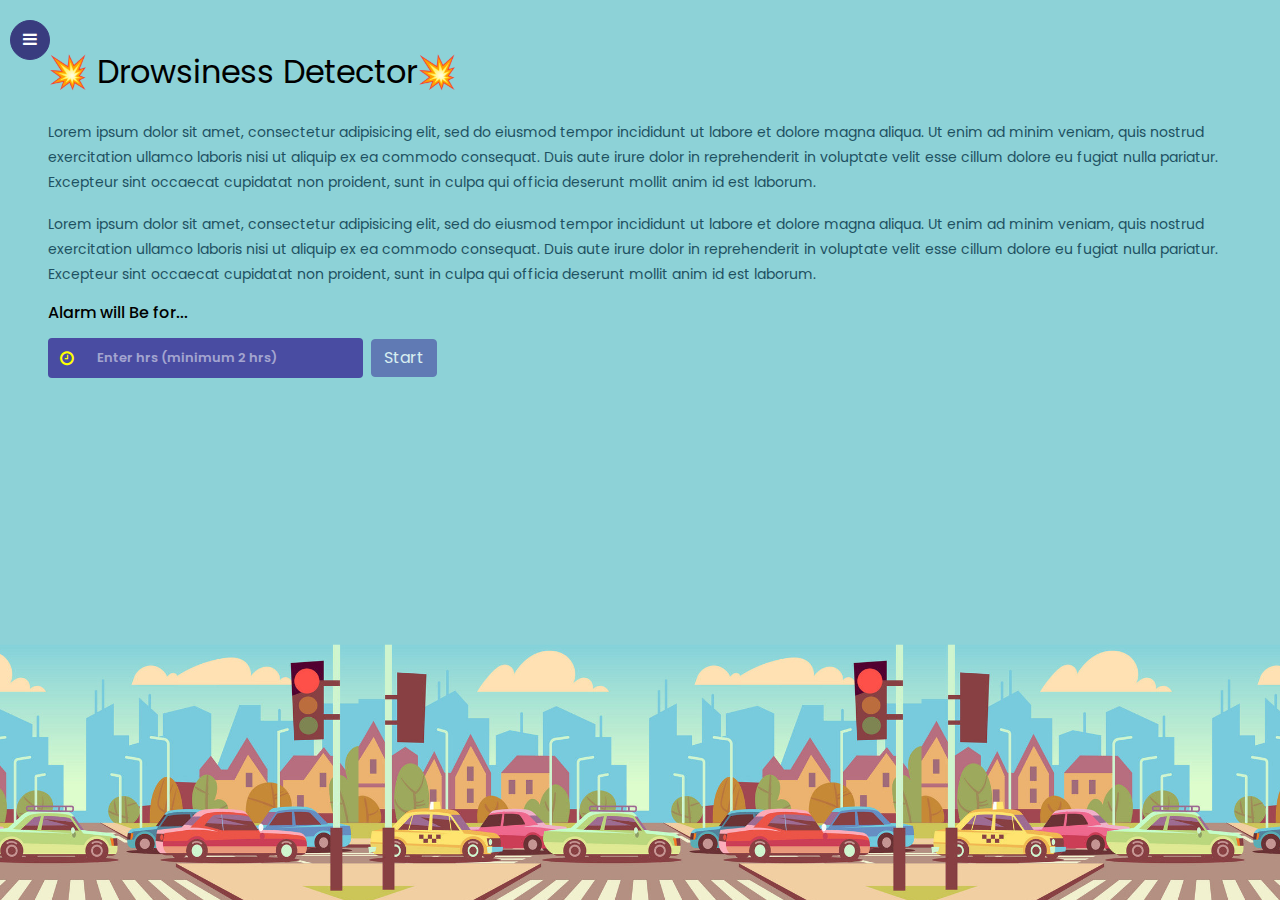
==== src/frontend/index.html @ e74f47db "completed the homepage" ====
<!doctype html>
<html lang="en">

<head>
	<meta charset="UTF-8" />
	<meta name="viewport" content="width=device-width, initial-scale=1, shrink-to-fit=no">
	<meta http-equiv="X-UA-Compatible" content="ie=edge" />
	<title>Drowsiness Detector</title>
	<link rel="shortcut icon" href="favicon.ico" type="image/icon" />
	<link rel="icon" href="favicon.ico" type="image/icon" />
	<link href="https://fonts.googleapis.com/css?family=Poppins:300,400,500,600,700,800,900" rel="stylesheet">
	<link rel="stylesheet" href="https://stackpath.bootstrapcdn.com/font-awesome/4.7.0/css/font-awesome.min.css">
	<link rel="stylesheet" href="src/css/style.css">
	<link rel="stylesheet" href="src/css/style2.css" />

</head>

<body>

	<div class="wrapper d-flex align-items-stretch">
		<nav id="sidebar" class="active">
			<div class="custom-menu">
				<button type="button" id="sidebarCollapse" class="btn btn-primary">
					<i class="fa fa-bars"></i>
					<span class="sr-only">Toggle Menu</span>
				</button>
			</div>
			<div class="p-4">
				<h1><a href="index.html" class="logo">Index</a></h1>
				<ul class="list-unstyled components mb-5">
					<li class="active">
						<a href="index.html"><span class="fa fa-home mr-3"></span> Home</a>
					</li>
					<li>
						<a href="#"><span class="fa fa-user mr-3"></span> People</a>
					</li>
					<li>
						<a href="https://github.com/Yash-Handa" target="_blank" style="border-bottom: none"><img
								src="src/assets/YashHanda.jpeg" alt="Yash Handa" class="float-left pep"> Yash Handa</a>
					</li>
					<li>
						<a href="https://github.com/rohit-kapoor" target="_blank" style="border-bottom: none"><img
								src="src/assets/RohitKapoor.png" alt="Rohit Kapoor" class="float-left pep"> Rohit Kapoor</a>
					</li>
					<li>
						<a href="https://github.com/rahulgoyal981" target="_blank" style="border-bottom: none"><img
								src="src/assets/YashHanda.jpeg" alt="Rahul Goyal" class="float-left pep"> Rahul Goyal</a>
					</li>
					<li>
						<a href="https://github.com/saurav2005" target="_blank" style="border-bottom: none"><img
								src="src/assets/SauravAggarwal.jpeg" alt="Saurav Aggarwal" class="float-left pep"> Saurav Aggarwal</a>
					</li>
				</ul>

				<div class="footer">
					<p>Made as Minor project for 4th year. Submitted to <a href="http://www.msit.in/" target="_blank"
							style="color:yellow">MSIT</a></p>
				</div>

			</div>
		</nav>

		<!-- Page Content  -->
		<div id="content" class="p-4 p-md-5 pt-5">
			<h2 class="mb-4"><span>💥</span> Drowsiness Detector<span>💥</span></h2>
			<p style="color: #1E5162;">Lorem ipsum dolor sit amet, consectetur adipisicing elit, sed do eiusmod tempor incididunt ut labore et dolore
				magna aliqua. Ut enim ad minim veniam, quis nostrud exercitation ullamco laboris nisi ut aliquip ex ea commodo
				consequat. Duis aute irure dolor in reprehenderit in voluptate velit esse cillum dolore eu fugiat nulla
				pariatur. Excepteur sint occaecat cupidatat non proident, sunt in culpa qui officia deserunt mollit anim id est
				laborum.</p>
			<p style="color: #1E5162;">Lorem ipsum dolor sit amet, consectetur adipisicing elit, sed do eiusmod tempor incididunt ut labore et dolore
				magna aliqua. Ut enim ad minim veniam, quis nostrud exercitation ullamco laboris nisi ut aliquip ex ea commodo
				consequat. Duis aute irure dolor in reprehenderit in voluptate velit esse cillum dolore eu fugiat nulla
				pariatur. Excepteur sint occaecat cupidatat non proident, sunt in culpa qui officia deserunt mollit anim id est
				laborum.</p>

			<div class="mb-5">
				<h3 class="h6 mb-3">Alarm will Be for...</h3>
				<form action="start.html" class="form-inline">
					<div class="form-group d-flex">
						<div class="input-group mb-2 mr-sm-2">
							<div class="input-group-prepend">
								<div class="input-group-text"><span class="fa fa-clock-o"></span></div>
							</div>
							<input type="number" class="form-control" id="hrs" placeholder="Enter hrs (minimum 2 hrs)">
						</div>
						<button type="submit" id="sub" class="btn btn-primary mb-2" disabled>Start</button>
					</div>
				</form>
			</div>
		</div>
	</div>

	<script src="src/js/jquery.min.js"></script>
	<script src="src/js/popper.js"></script>
	<script src="src/js/bootstrap.min.js"></script>
	<script src="src/js/main.js"></script>
</body>

</html>
---- src/frontend/src/css/style2.css ----
#message {
  font-family: "helvatica", sans-serif;
  font-size: 3rem;
  text-align: center;
}

#sub-message {
  font-size: 1.5em;
  text-align: center;
}

#full-page-loader {
  position: absolute;
  top: 0;
  left: 0;
  width: 100vw;
  height: 100vh;
  z-index: 100;
  background: #000;
}

footer div:nth-of-type(1) {
  position: absolute;
  top: 1em;
  right: 1em;
}
footer div:nth-of-type(2) {
  position: absolute;
  bottom: 1em;
  right: 1em;
}

#warnings {
  position: absolute;
  z-index: 50;
  height: 100vh;
  width: 100vw;
  background: #fff;
}

#warning-text {
  width: 400px;
  text-align: justify;
  position: absolute;
  top: 3em;
  background: #fff;
  padding: 1.5em;
  left: calc(50vw - 200px);
  box-shadow: 2px 1px 2px 1px rgba(0, 0, 0, 0.2);
}

#warning-text p {
  position: relative;
  line-height: 1.5em;
}

#warning-button {
  display: block;
  margin: 2em auto;
  text-align: center;
  background: #777;
  color: #fff;
  border: 0;
  padding: 1em;
  font-weight: bold;
}

.lds-ellipsis {
  display: inline-block;
  position: absolute;
  width: 64px;
  height: 64px;
  top: calc(50vh - 32px);
  left: calc(50vw - 32px);
}
.lds-ellipsis div {
  position: absolute;
  top: 27px;
  width: 11px;
  height: 11px;
  border-radius: 50%;
  background: #fff;
  animation-timing-function: cubic-bezier(0, 1, 1, 0);
}
.lds-ellipsis div:nth-child(1) {
  left: 6px;
  animation: lds-ellipsis1 0.6s infinite;
}
.lds-ellipsis div:nth-child(2) {
  left: 6px;
  animation: lds-ellipsis2 0.6s infinite;
}
.lds-ellipsis div:nth-child(3) {
  left: 26px;
  animation: lds-ellipsis2 0.6s infinite;
}
.lds-ellipsis div:nth-child(4) {
  left: 45px;
  animation: lds-ellipsis3 0.6s infinite;
}
@keyframes lds-ellipsis1 {
  0% {
    transform: scale(0);
  }
  100% {
    transform: scale(1);
  }
}
@keyframes lds-ellipsis3 {
  0% {
    transform: scale(1);
  }
  100% {
    transform: scale(0);
  }
}
@keyframes lds-ellipsis2 {
  0% {
    transform: translate(0, 0);
  }
  100% {
    transform: translate(19px, 0);
  }
}

#hrs {
  background: #494ca2;
  color: yellow;
  font-weight: 600;
  border-top-left-radius: unset;
  border-bottom-left-radius: unset;
  /* width: 80%; */
}

.input-group-text {
  border-top-right-radius: unset;
  border-bottom-right-radius: unset;
}

.pep {
  border-radius: 50%;
  margin-right: 20px;
  width: 32px;
}

#sidebar h1 .logo {
  color: rgba(255, 255, 0, 0.884);
}

#sidebar ul li.active > a {
  background: transparent;
  color: yellow;
}

#sidebar ul li a:hover {
  color: yellow;
}

.input-group-text {
  background-color: #494ca2;
  color: yellow;
  border: none;
}

#sub:hover{
  color: yellow;
}

#sub:disabled {
  color: white;
}

#content {
  background-image: url("../assets/background.jpg");
  background-position: bottom;
  background-repeat: repeat-x;
  background-size: contain;
  background-color: rgb(141, 210, 215);
  
}
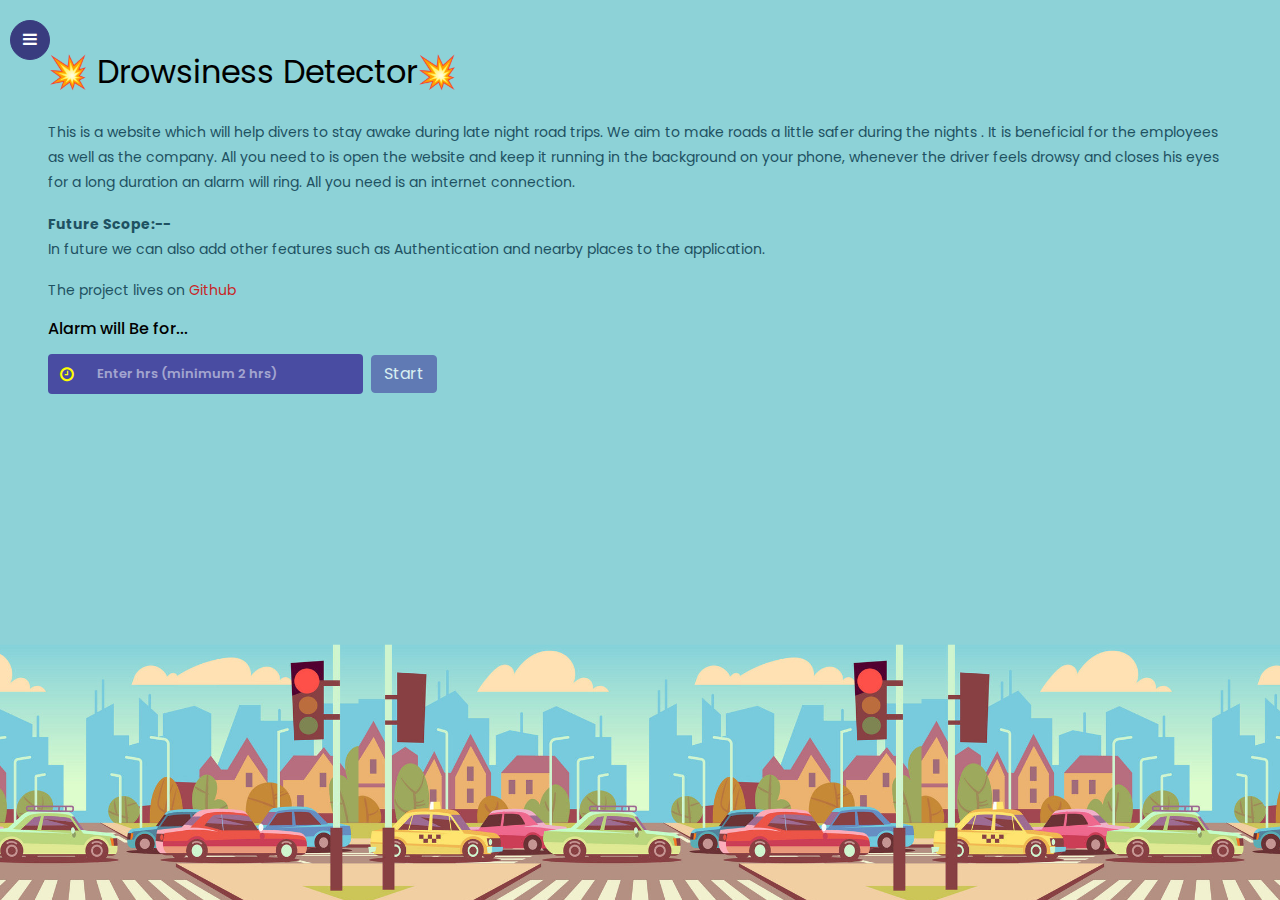
==== commit 9b8a913b: "Final touchup for front-end" ====
--- a/src/frontend/index.html
+++ b/src/frontend/index.html
@@ -12,7 +12,10 @@
 	<link rel="stylesheet" href="https://stackpath.bootstrapcdn.com/font-awesome/4.7.0/css/font-awesome.min.css">
 	<link rel="stylesheet" href="src/css/style.css">
 	<link rel="stylesheet" href="src/css/style2.css" />
-
+	<meta name="description" content="This is a web app for detecting drowsiness while a driver is driving">
+	<meta property="og:title" content="Drowsiness Detector" />
+	<meta property="og:description" content="This is a web app for detecting drowsiness while a driver is driving" />
+	<meta property="og:image" content="favicon.ico" />
 </head>
 
 <body>
@@ -44,7 +47,7 @@
 					</li>
 					<li>
 						<a href="https://github.com/rahulgoyal981" target="_blank" style="border-bottom: none"><img
-								src="src/assets/YashHanda.jpeg" alt="Rahul Goyal" class="float-left pep"> Rahul Goyal</a>
+								src="src/assets/RahulGoyal.jpeg" alt="Rahul Goyal" class="float-left pep"> Rahul Goyal</a>
 					</li>
 					<li>
 						<a href="https://github.com/saurav2005" target="_blank" style="border-bottom: none"><img
@@ -63,16 +66,16 @@
 		<!-- Page Content  -->
 		<div id="content" class="p-4 p-md-5 pt-5">
 			<h2 class="mb-4"><span>💥</span> Drowsiness Detector<span>💥</span></h2>
-			<p style="color: #1E5162;">Lorem ipsum dolor sit amet, consectetur adipisicing elit, sed do eiusmod tempor incididunt ut labore et dolore
-				magna aliqua. Ut enim ad minim veniam, quis nostrud exercitation ullamco laboris nisi ut aliquip ex ea commodo
-				consequat. Duis aute irure dolor in reprehenderit in voluptate velit esse cillum dolore eu fugiat nulla
-				pariatur. Excepteur sint occaecat cupidatat non proident, sunt in culpa qui officia deserunt mollit anim id est
-				laborum.</p>
-			<p style="color: #1E5162;">Lorem ipsum dolor sit amet, consectetur adipisicing elit, sed do eiusmod tempor incididunt ut labore et dolore
-				magna aliqua. Ut enim ad minim veniam, quis nostrud exercitation ullamco laboris nisi ut aliquip ex ea commodo
-				consequat. Duis aute irure dolor in reprehenderit in voluptate velit esse cillum dolore eu fugiat nulla
-				pariatur. Excepteur sint occaecat cupidatat non proident, sunt in culpa qui officia deserunt mollit anim id est
-				laborum.</p>
+			<p style="color: #1E5162;">This is a website which will help divers to stay awake during late night road trips. We
+				aim to make roads a little safer during the nights . It is beneficial for the employees as well as the company.
+				All you need to is open the website and keep it running in the background on your phone, whenever the driver
+				feels drowsy and closes his eyes for a long duration an alarm will ring. All you need is an internet connection.
+			</p>
+			<p style="color: #1E5162;"><b>Future Scope:--</b><br>
+				In future we can also add other features such as Authentication and nearby places to the application.</p>
+
+			<p style="color: #1E5162;">The project lives on <a href="https://github.com/Yash-Handa/drowsiness_detector"
+					target="_blank" style="color:rgb(201, 38, 38)">Github</a></p>
 
 			<div class="mb-5">
 				<h3 class="h6 mb-3">Alarm will Be for...</h3>
--- a/src/frontend/src/css/style2.css
+++ b/src/frontend/src/css/style2.css
@@ -176,5 +176,35 @@
   background-repeat: repeat-x;
   background-size: contain;
   background-color: rgb(141, 210, 215);
-  
+  width: 100%;
+  padding: 0;
+  min-height: 100vh;
+  -webkit-transition: all 0.3s;
+  -o-transition: all 0.3s;
+  transition: all 0.3s;
+}
+
+#content-warn {
+  background-color: red;
+  width: 100%;
+  padding: 0;
+  min-height: 100vh;
+  -webkit-transition: all 0.3s;
+  -o-transition: all 0.3s;
+  transition: all 0.3s;
+}
+
+#canvas-container {
+  width: 100%;
+  text-align:center;
+}
+
+#canvas {
+  display: inline;
+  width: 80vw;
+  height: 80vh;
+}
+
+#padder {
+  height: 20vh
 }